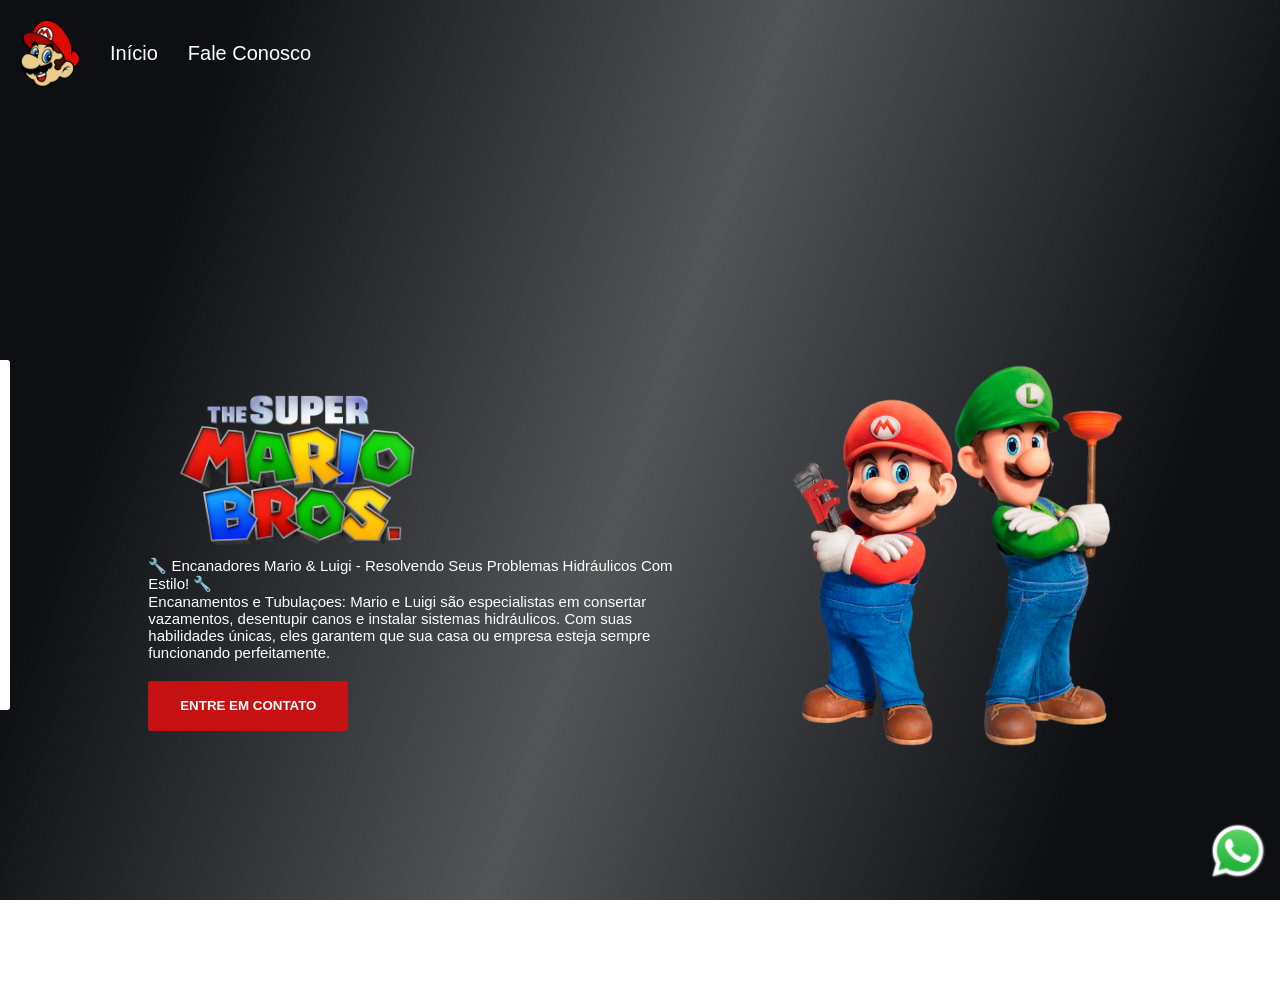
==== servicos.html @ a9ad5529 "edit" ====
<!DOCTYPE html>
<html lang="PT-BR">

<head>
    <meta charset="UTF-8">
    <meta name="viewport" content="width=device-width, initial-scale=1.0">
    <link rel="stylesheet" href="style.css">
    <title>Serviços Disponíveis</title>
</head>


<body>
    <div class="cabecalho">
        <img src="img/logo-header.png" alt="logo-cabecalho-mario">
        <a href="index.html">Início</a>
        <a onclick="mostrarForm()">Fale Conosco</a>
    </div>

    <div class="caixa-principal">
        <div class="caixa-info-texto">
            <img src="img/logo.png" alt="logo-site-mario-encanador" class="logo-mario">

            <p>
                🔧 Encanadores Mario & Luigi - Resolvendo Seus Problemas Hidráulicos Com Estilo! 🔧
            </p>
            <p>
               Encanamentos e Tubulaçoes: Mario e Luigi são especialistas em consertar vazamentos, desentupir canos e instalar sistemas hidráulicos. Com suas habilidades únicas, eles garantem que sua casa ou empresa esteja sempre funcionando perfeitamente.
            </p>

            <button onclick="mostrarForm()">Entre em Contato</button>
        </div>

        <div>
            <img src="img/mario.png" alt="imagem-mario-luidi" class="logo-luidi-mario">
        </div>
    </div>

    <div class="caixa-video">
        <video src="img/video.mp4" autoplay loop muted></video>
        <div class="mascara-video"></div>
    </div>

    <div class="caixa-link-whatsapp">
        <a href="https://wa.me/5544984510428?text=Ol%C3%A1%2C%20gostaria%20de%20um%20Servi%C3%A7o!" target="_blank" class="link-whatsapp">
            <img src="img/whatsapp.png" />
        </a>
    </div>

    <form class="formulario">
        <input placeholder="Seu Nome"/>
        <input placeholder="Seu E-mail"/>
        <textarea placeholder="Digite eu problema"></textarea>
        <button>Pedir Orçamento</button>
    </form>

    <div class="mascara-formulario" onclick="esconderForm()"></div>
</body>
<script src="scripts.js"></script>
</html>
---- style.css ----
* {
    margin: 0;
    padding: 0;
    box-sizing: border-box;
    font-family: "Mukta", sans-serif;
}

.logo-mario {
    width: 300px;
}

button {
    background-color: #c51111;
    color: white;
    width: 200px;
    height: 50px;
    border-radius: 3px;
    border: none;
    font-weight: bold;
    text-transform: uppercase;
    cursor: pointer;
    margin-top: 20px;
}

.logo-luidi-mario {
    height: 400px;

}

.caixa-info-texto {

    width: 50%;
}


body {
    height: 100vh;

}

.caixa-principal {
    display: flex;
    align-items: center;
    justify-content: space-around;
    padding: 100px;
    height: 100vh;
}

.caixa-video {
    position: fixed;
    top: 0;
    z-index: -1;
}

video {
    min-width: 100vw;
    min-height: 100vh;
}

.mascara-video {
    background: linear-gradient(109deg,rgba(10, 12, 16, 0.99) 15%,rgba(10, 12, 16, 0.7) 50%,rgba(10, 12, 16, 0.99) 85%);
    width: 100%;   
    height: 100%;
    position: fixed;
    top: 0;
}

p {
    color: white;
    font-size: 15px;
}

.cabecalho {
    display: flex;
    align-items: center;
    gap: 30px;
    padding: 20px;
}

.cabecalho img {
    width: 60px;
}

.cabecalho a {
    color: white;
    font-size: 20px;
    cursor: pointer;
    text-decoration: none;
}

.cabecalho a:hover {
    color: #c51111;
    transition: 0.5s ease-in-out;
}

.caixa-link-whatsapp {
   position: fixed;
   bottom: 15px;
   right: 12px;
}

.link-whatsapp img {
    width: 60px;
}

.link-whatsapp {
    cursor: pointer;
}

form {
    background-color: white;

    position: fixed;
    top: 40%;
    left: -340px;


    display: flex;
    flex-direction: column;
    gap: 20px;

    padding: 20px;
    border-radius: 3px;
    width: 350px;
    z-index: 1;
    transition: 0.5s left ease-in-out;
}

form input {
    height: 40px;
    padding-left: 5px;
    border-radius: 5px;
    border: 1px solid gray;
    outline-color: #18d80f;
}

form textarea {
    padding-left: 5px;
    border-radius: 5px;
    border: 1px solid gray;
    outline-color: #18d80f;
    height: 100px;
}

.mascara-formulario {
    width: 100%;
    height: 100%;
    position: fixed;
    top: 0;
    background: linear-gradient(109deg,rgba(10, 12, 16, 0.99) 15%,rgba(10, 12, 16, 0.7) 50%,rgba(10, 12, 16, 0.99) 85%);
    visibility: hidden;
    transition: 0.5s visibility ease-in-out;
}
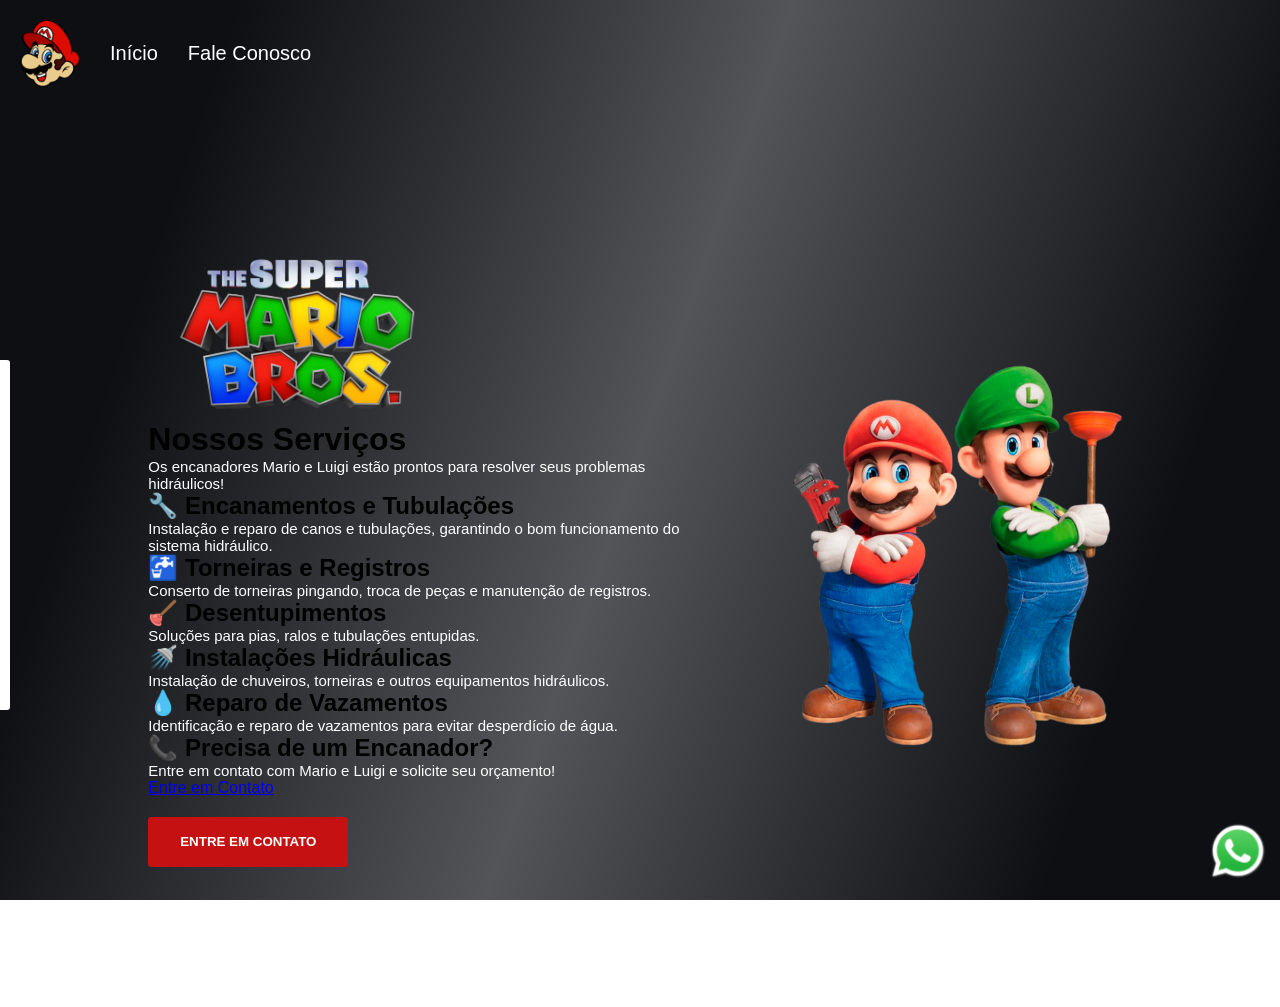
==== commit 97b87ef4: "edit" ====
--- a/servicos.html
+++ b/servicos.html
@@ -20,12 +20,65 @@
         <div class="caixa-info-texto">
             <img src="img/logo.png" alt="logo-site-mario-encanador" class="logo-mario">
 
-            <p>
-                🔧 Encanadores Mario & Luigi - Resolvendo Seus Problemas Hidráulicos Com Estilo! 🔧
-            </p>
-            <p>
-               Encanamentos e Tubulaçoes: Mario e Luigi são especialistas em consertar vazamentos, desentupir canos e instalar sistemas hidráulicos. Com suas habilidades únicas, eles garantem que sua casa ou empresa esteja sempre funcionando perfeitamente.
-            </p>
+           
+<main>
+    <h1>Nossos Serviços</h1>
+
+    <p>
+        Os encanadores Mario e Luigi estão prontos
+        para resolver seus problemas hidráulicos!
+    </p>
+
+    <section>
+        <h2>🔧 Encanamentos e Tubulações</h2>
+        <p>
+            Instalação e reparo de canos e tubulações,
+            garantindo o bom funcionamento do sistema hidráulico.
+        </p>
+    </section>
+
+    <section>
+        <h2>🚰 Torneiras e Registros</h2>
+        <p>
+            Conserto de torneiras pingando, troca de peças
+            e manutenção de registros.
+        </p>
+    </section>
+
+    <section>
+        <h2>🪠 Desentupimentos</h2>
+        <p>
+            Soluções para pias, ralos e tubulações entupidas.
+        </p>
+    </section>
+
+    <section>
+        <h2>🚿 Instalações Hidráulicas</h2>
+        <p>
+            Instalação de chuveiros, torneiras e outros
+            equipamentos hidráulicos.
+        </p>
+    </section>
+
+    <section>
+        <h2>💧 Reparo de Vazamentos</h2>
+        <p>
+            Identificação e reparo de vazamentos para
+            evitar desperdício de água.
+        </p>
+    </section>
+
+    <section>
+        <h2>📞 Precisa de um Encanador?</h2>
+        <p>
+            Entre em contato com Mario e Luigi
+            e solicite seu orçamento!
+        </p>
+
+        <a href="index.html#contato">Entre em Contato</a>
+    </section>
+</main>
+
 
             <button onclick="mostrarForm()">Entre em Contato</button>
         </div>
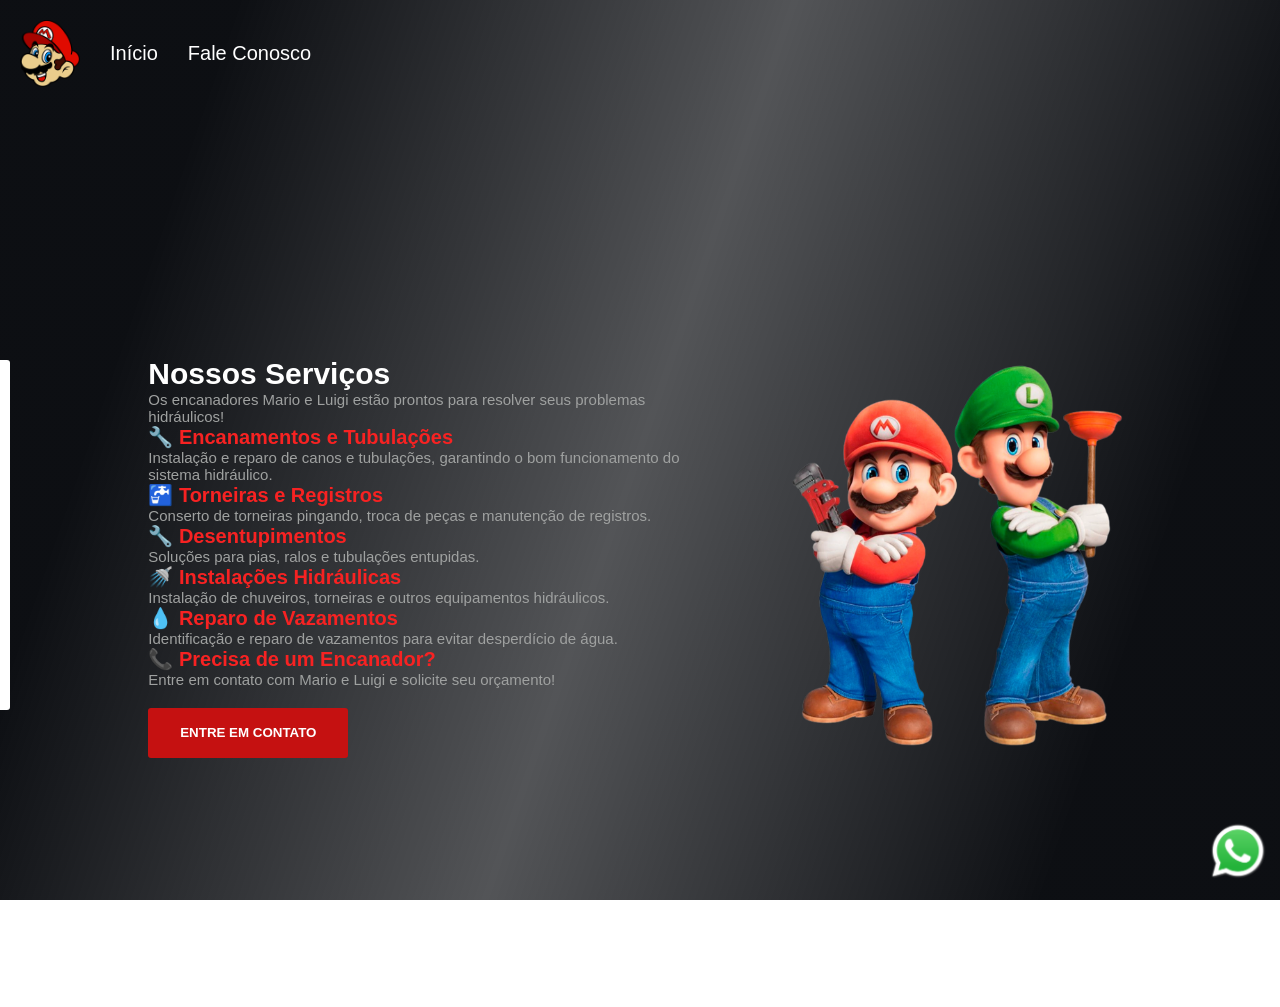
==== commit ac4a0a83: "edit" ====
--- a/servicos.html
+++ b/servicos.html
@@ -18,10 +18,8 @@
 
     <div class="caixa-principal">
         <div class="caixa-info-texto">
-            <img src="img/logo.png" alt="logo-site-mario-encanador" class="logo-mario">
+         
 
-           
-<main>
     <h1>Nossos Serviços</h1>
 
     <p>
@@ -29,57 +27,47 @@
         para resolver seus problemas hidráulicos!
     </p>
 
-    <section>
         <h2>🔧 Encanamentos e Tubulações</h2>
         <p>
             Instalação e reparo de canos e tubulações,
             garantindo o bom funcionamento do sistema hidráulico.
         </p>
-    </section>
-
-    <section>
+   
+ 
         <h2>🚰 Torneiras e Registros</h2>
         <p>
             Conserto de torneiras pingando, troca de peças
             e manutenção de registros.
         </p>
-    </section>
 
-    <section>
-        <h2>🪠 Desentupimentos</h2>
+
+        <h2>🔧 Desentupimentos</h2>
         <p>
             Soluções para pias, ralos e tubulações entupidas.
         </p>
-    </section>
-
-    <section>
+  
+    
         <h2>🚿 Instalações Hidráulicas</h2>
         <p>
             Instalação de chuveiros, torneiras e outros
             equipamentos hidráulicos.
         </p>
-    </section>
-
-    <section>
+   
+   
         <h2>💧 Reparo de Vazamentos</h2>
         <p>
             Identificação e reparo de vazamentos para
             evitar desperdício de água.
         </p>
-    </section>
+   
 
-    <section>
+   
         <h2>📞 Precisa de um Encanador?</h2>
         <p>
             Entre em contato com Mario e Luigi
             e solicite seu orçamento!
         </p>
-
-        <a href="index.html#contato">Entre em Contato</a>
-    </section>
-</main>
-
-
+ 
             <button onclick="mostrarForm()">Entre em Contato</button>
         </div>
 
--- a/style.css
+++ b/style.css
@@ -44,6 +44,22 @@
     justify-content: space-around;
     padding: 100px;
     height: 100vh;
+}
+
+.caixa-principal h1 {
+    color: white;
+    font-size: 30px;
+}
+
+.caixa-principal h2 {
+    color: rgb(247, 34, 34);
+    font-size: 20px;
+  
+}
+
+.caixa-principal p {
+    color: rgb(159, 161, 160);
+    font-size: 15px;
 }
 
 .caixa-video {
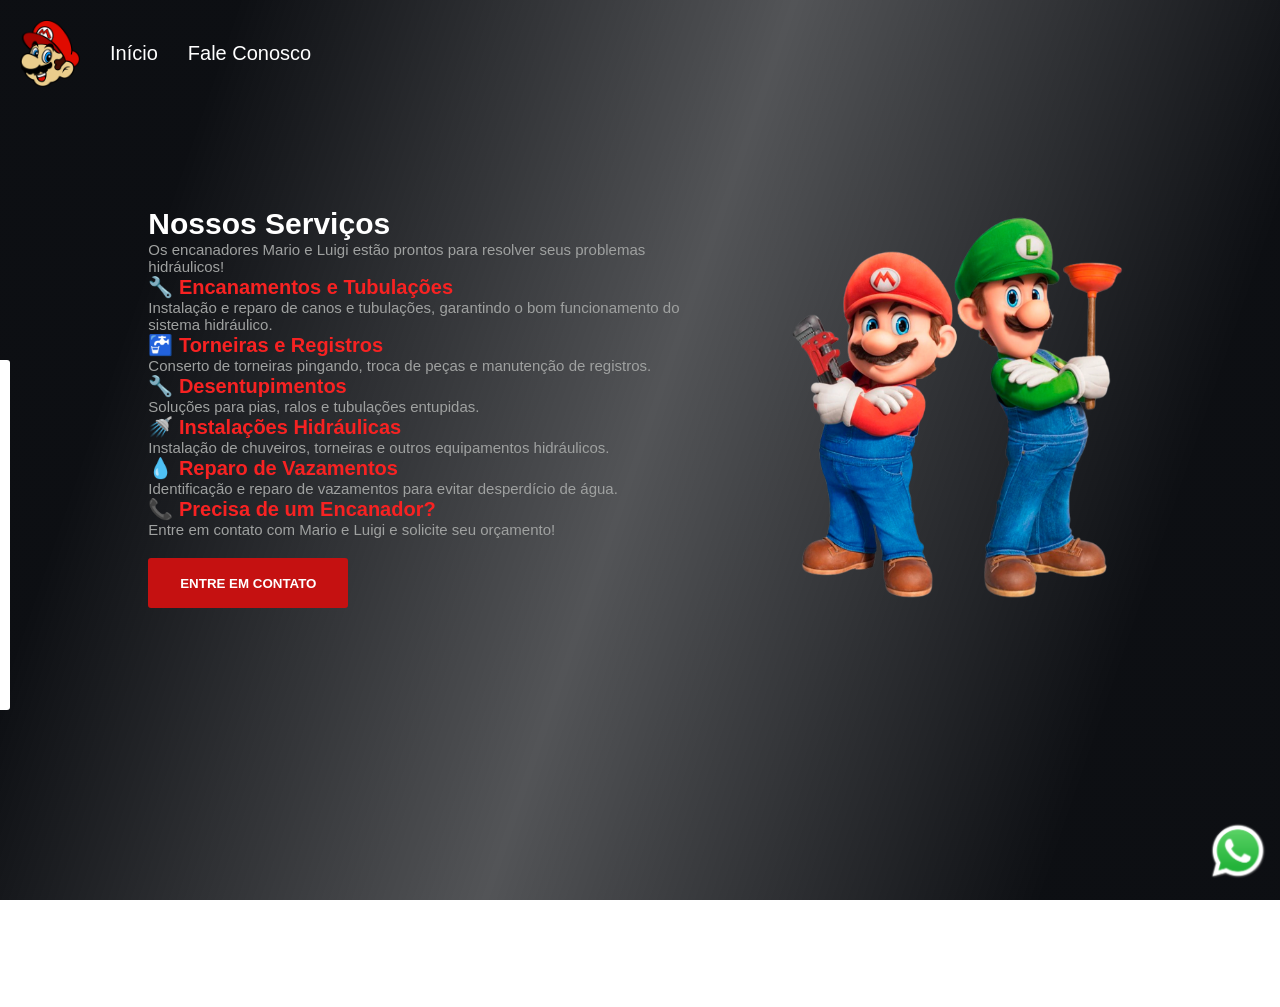
==== commit f2107812: "edit" ====
--- a/servicos.html
+++ b/servicos.html
@@ -4,7 +4,7 @@
 <head>
     <meta charset="UTF-8">
     <meta name="viewport" content="width=device-width, initial-scale=1.0">
-    <link rel="stylesheet" href="style.css">
+    <link rel="stylesheet" href="style2.css">
     <title>Serviços Disponíveis</title>
 </head>
 
--- a/style2.css
+++ b/style2.css
@@ -0,0 +1,169 @@
+* {
+    margin: 0;
+    padding: 0;
+    box-sizing: border-box;
+    font-family: "Mukta", sans-serif;
+}
+
+.logo-mario {
+    width: 300px;
+}
+
+button {
+    background-color: #c51111;
+    color: white;
+    width: 200px;
+    height: 50px;
+    border-radius: 3px;
+    border: none;
+    font-weight: bold;
+    text-transform: uppercase;
+    cursor: pointer;
+    margin-top: 20px;
+}
+
+.logo-luidi-mario {
+    height: 400px;
+
+}
+
+.caixa-info-texto {
+
+    width: 50%;
+}
+
+
+body {
+    height: 100vh;
+
+}
+
+.caixa-principal {
+    display: flex;
+    align-items: top;
+    justify-content: space-around;
+    padding: 100px;
+    height: 100vh;
+}
+
+.caixa-principal h1 {
+    color: white;
+    font-size: 30px;
+}
+
+.caixa-principal h2 {
+    color: rgb(247, 34, 34);
+    font-size: 20px;
+  
+}
+
+.caixa-principal p {
+    color: rgb(159, 161, 160);
+    font-size: 15px;
+}
+
+.caixa-video {
+    position: fixed;
+    top: 0;
+    z-index: -1;
+}
+
+video {
+    min-width: 100vw;
+    min-height: 100vh;
+}
+
+.mascara-video {
+    background: linear-gradient(109deg,rgba(10, 12, 16, 0.99) 15%,rgba(10, 12, 16, 0.7) 50%,rgba(10, 12, 16, 0.99) 85%);
+    width: 100%;   
+    height: 100%;
+    position: fixed;
+    top: 0;
+}
+
+p {
+    color: white;
+    font-size: 15px;
+}
+
+.cabecalho {
+    display: flex;
+    align-items: center;
+    gap: 30px;
+    padding: 20px;
+}
+
+.cabecalho img {
+    width: 60px;
+}
+
+.cabecalho a {
+    color: white;
+    font-size: 20px;
+    cursor: pointer;
+    text-decoration: none;
+}
+
+.cabecalho a:hover {
+    color: #c51111;
+    transition: 0.5s ease-in-out;
+}
+
+.caixa-link-whatsapp {
+   position: fixed;
+   bottom: 15px;
+   right: 12px;
+}
+
+.link-whatsapp img {
+    width: 60px;
+}
+
+.link-whatsapp {
+    cursor: pointer;
+}
+
+form {
+    background-color: white;
+
+    position: fixed;
+    top: 40%;
+    left: -340px;
+
+
+    display: flex;
+    flex-direction: column;
+    gap: 20px;
+
+    padding: 20px;
+    border-radius: 3px;
+    width: 350px;
+    z-index: 1;
+    transition: 0.5s left ease-in-out;
+}
+
+form input {
+    height: 40px;
+    padding-left: 5px;
+    border-radius: 5px;
+    border: 1px solid gray;
+    outline-color: #18d80f;
+}
+
+form textarea {
+    padding-left: 5px;
+    border-radius: 5px;
+    border: 1px solid gray;
+    outline-color: #18d80f;
+    height: 100px;
+}
+
+.mascara-formulario {
+    width: 100%;
+    height: 100%;
+    position: fixed;
+    top: 0;
+    background: linear-gradient(109deg,rgba(10, 12, 16, 0.99) 15%,rgba(10, 12, 16, 0.7) 50%,rgba(10, 12, 16, 0.99) 85%);
+    visibility: hidden;
+    transition: 0.5s visibility ease-in-out;
+}
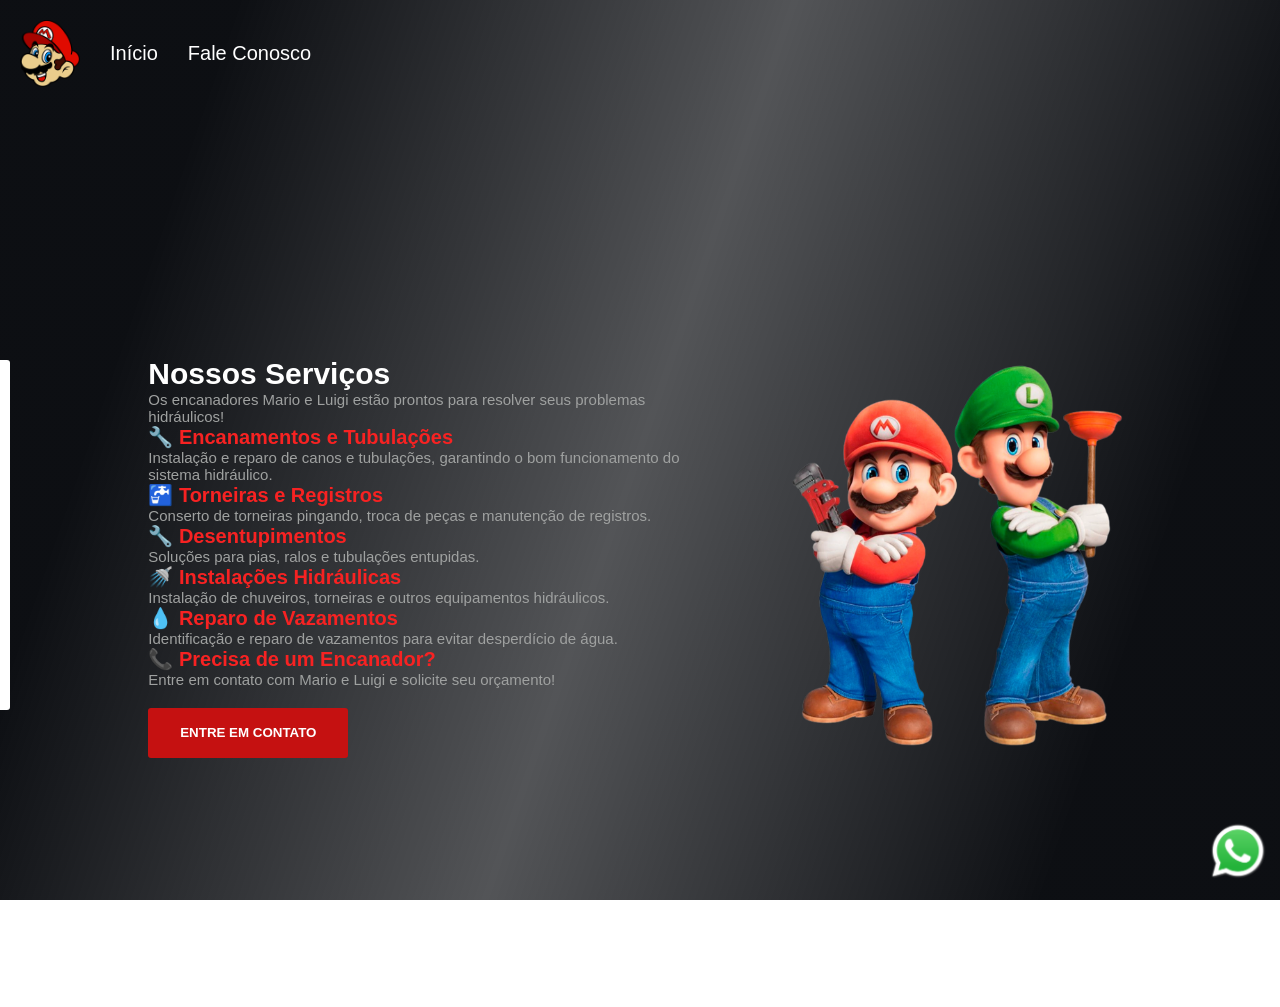
==== commit ce926314: "edit" ====
--- a/servicos.html
+++ b/servicos.html
@@ -4,7 +4,7 @@
 <head>
     <meta charset="UTF-8">
     <meta name="viewport" content="width=device-width, initial-scale=1.0">
-    <link rel="stylesheet" href="style2.css">
+    <link rel="stylesheet" href="style.css">
     <title>Serviços Disponíveis</title>
 </head>
 
--- a/style.css
+++ b/style.css
@@ -0,0 +1,170 @@
+* {
+    margin: 0;
+    padding: 0;
+    box-sizing: border-box;
+    font-family: "Mukta", sans-serif;
+}
+
+.logo-mario {
+    width: 300px;
+}
+
+button {
+    background-color: #c51111;
+    color: white;
+    width: 200px;
+    height: 50px;
+    border-radius: 3px;
+    border: none;
+    font-weight: bold;
+    text-transform: uppercase;
+    cursor: pointer;
+    margin-top: 20px;
+}
+
+.logo-luidi-mario {
+    height: 400px;
+
+}
+
+.caixa-info-texto {
+
+    width: 50%;
+}
+
+
+body {
+    height: 100vh;
+
+}
+
+.caixa-principal {
+    display: flex;
+    align-items: center;
+    justify-content: space-around;
+    padding: 100px;
+    height: 100vh;
+}
+
+.caixa-principal h1 {
+    color: white;
+    font-size: 30px;
+}
+
+.caixa-principal h2 {
+    color: rgb(247, 34, 34);
+    font-size: 20px;
+  
+}
+
+.caixa-principal p {
+    color: rgb(159, 161, 160);
+    font-size: 15px;
+}
+
+.caixa-video {
+    position: fixed;
+    top: 0;
+    z-index: -1;
+}
+
+video {
+    min-width: 100vw;
+    min-height: 100vh;
+}
+
+.mascara-video {
+    background: linear-gradient(109deg,rgba(10, 12, 16, 0.99) 15%,rgba(10, 12, 16, 0.7) 50%,rgba(10, 12, 16, 0.99) 85%);
+    width: 100%;   
+    height: 100%;
+    position: fixed;
+    top: 0;
+}
+
+p {
+    color: white;
+    font-size: 15px;
+}
+
+.cabecalho {
+    display: flex;
+    align-items: center;
+    gap: 30px;
+    padding: 20px;
+}
+
+
+.cabecalho img {
+    width: 60px;
+}
+
+.cabecalho a {
+    color: white;
+    font-size: 20px;
+    cursor: pointer;
+    text-decoration: none;
+}
+
+.cabecalho a:hover {
+    color: #c51111;
+    transition: 0.5s ease-in-out;
+}
+
+.caixa-link-whatsapp {
+   position: fixed;
+   bottom: 15px;
+   right: 12px;
+}
+
+.link-whatsapp img {
+    width: 60px;
+}
+
+.link-whatsapp {
+    cursor: pointer;
+}
+
+form {
+    background-color: white;
+
+    position: fixed;
+    top: 40%;
+    left: -340px;
+
+
+    display: flex;
+    flex-direction: column;
+    gap: 20px;
+
+    padding: 20px;
+    border-radius: 3px;
+    width: 350px;
+    z-index: 1;
+    transition: 0.5s left ease-in-out;
+}
+
+form input {
+    height: 40px;
+    padding-left: 5px;
+    border-radius: 5px;
+    border: 1px solid gray;
+    outline-color: #18d80f;
+}
+
+form textarea {
+    padding-left: 5px;
+    border-radius: 5px;
+    border: 1px solid gray;
+    outline-color: #18d80f;
+    height: 100px;
+}
+
+.mascara-formulario {
+    width: 100%;
+    height: 100%;
+    position: fixed;
+    top: 0;
+    background: linear-gradient(109deg,rgba(10, 12, 16, 0.99) 15%,rgba(10, 12, 16, 0.7) 50%,rgba(10, 12, 16, 0.99) 85%);
+    visibility: hidden;
+    transition: 0.5s visibility ease-in-out;
+}
